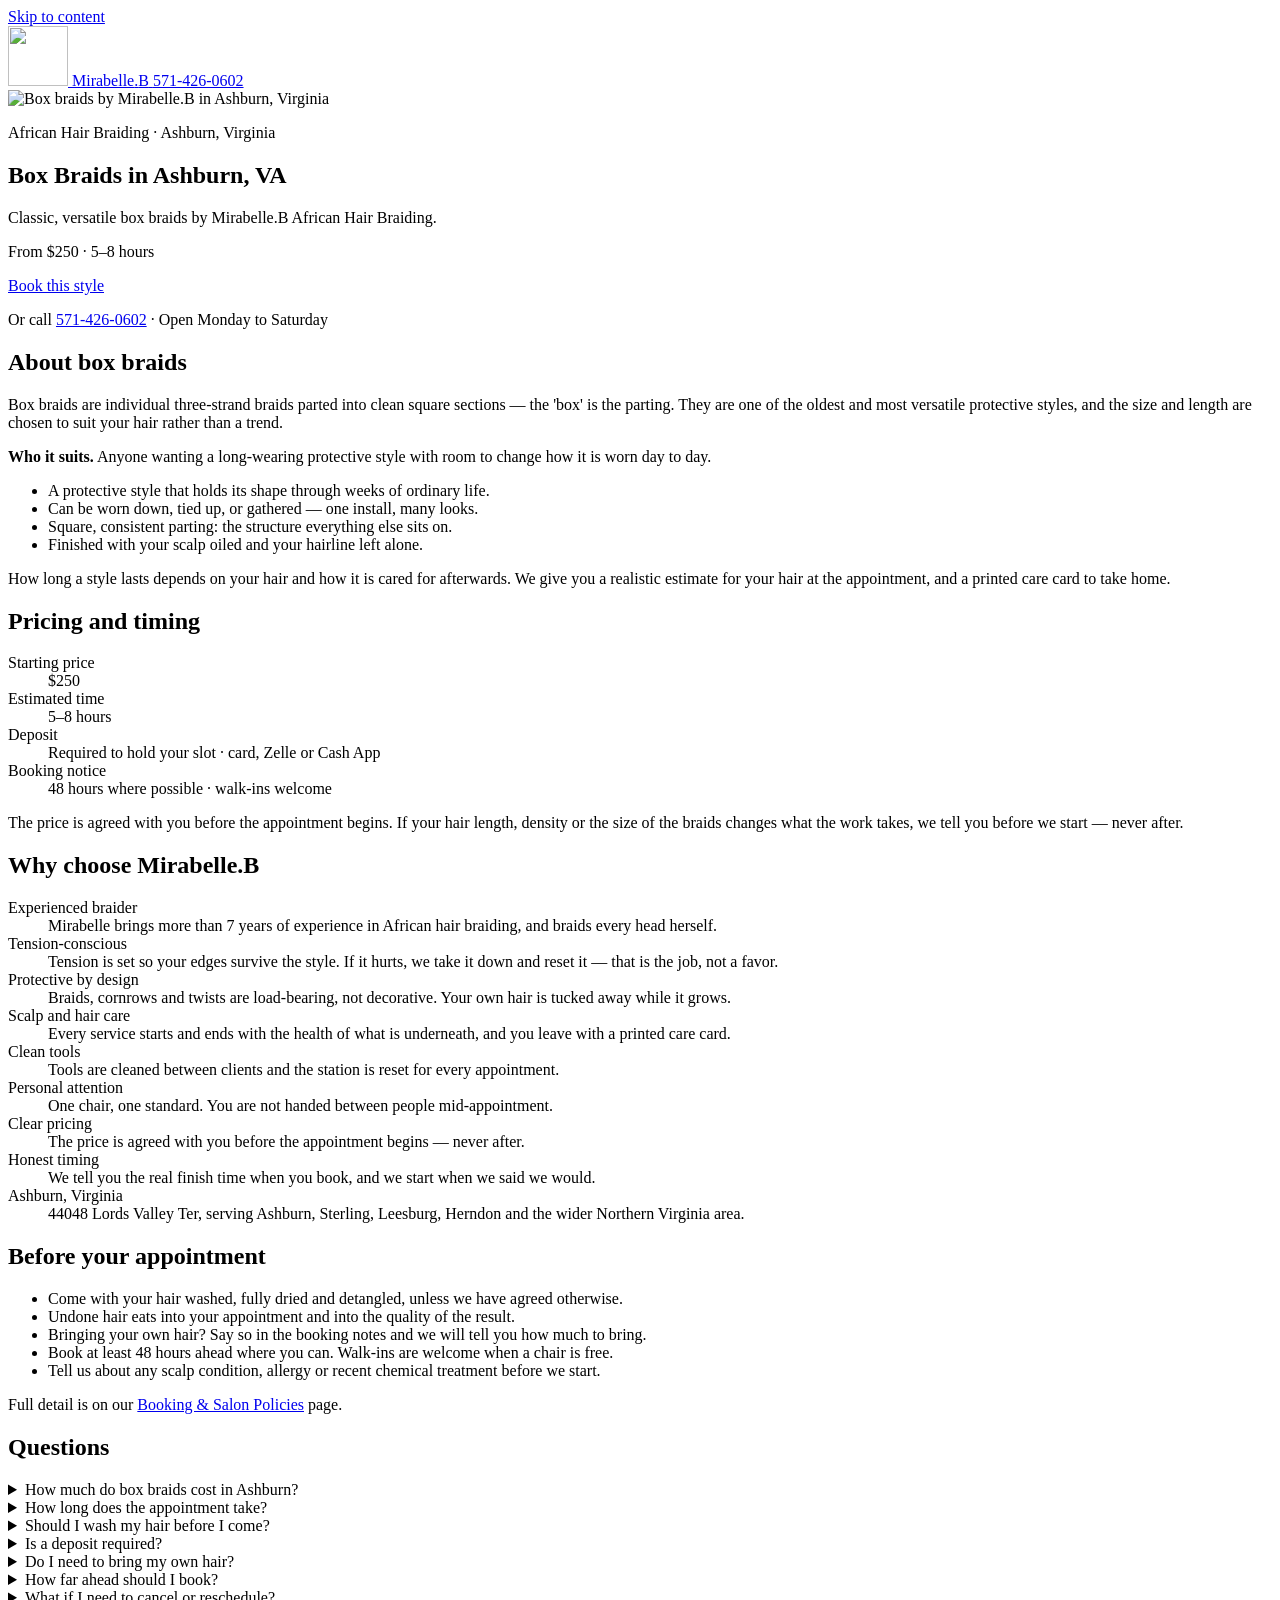
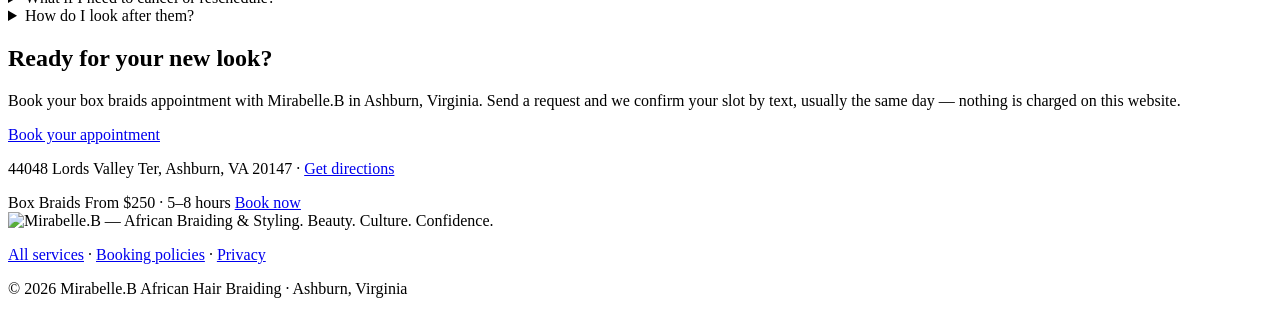
==== website/public/box-braids-ashburn-va/index.html @ 945a5d5a "Phase 1 measurement: consent-gated GA4, click tracking, GBP source - consent.js: GA4 behind the exis" ====
<!doctype html>
<html lang="en">
  <head>
    <meta charset="UTF-8" />
    <meta name="viewport" content="width=device-width, initial-scale=1.0" />
    <title>Box Braids in Ashburn, VA | Mirabelle.B African Hair Braiding</title>
    <meta name="description" content="Book professional box braids with Mirabelle.B in Ashburn, Virginia. From $250. About 5–8 hours. View pricing, appointment information and protective styling details." />
    <meta name="theme-color" content="#100B09" />
    <link rel="icon" href="/favicon.ico" sizes="32x32" />
    <link rel="icon" href="/img/brand/favicon-192.png" type="image/png" sizes="192x192" />
    <link rel="apple-touch-icon" href="/apple-touch-icon.png" />
    <link rel="canonical" href="https://mimi-african-braiding-styling.com/box-braids-ashburn-va/" />
    <meta property="og:type" content="website" />
    <meta property="og:site_name" content="Mirabelle.B" />
    <meta property="og:title" content="Box Braids in Ashburn, VA | Mirabelle.B" />
    <meta property="og:description" content="Book professional box braids with Mirabelle.B in Ashburn, Virginia. From $250. About 5–8 hours. View pricing, appointment information and protective styling details." />
    <meta property="og:url" content="https://mimi-african-braiding-styling.com/box-braids-ashburn-va/" />
    <meta property="og:image" content="https://mimi-african-braiding-styling.com/img/work/box-braids.webp" />
    <meta name="twitter:card" content="summary_large_image" />
    <link rel="preconnect" href="https://fonts.googleapis.com" />
    <link rel="preconnect" href="https://fonts.gstatic.com" crossorigin />
    <link
      href="https://fonts.googleapis.com/css2?family=Fraunces:opsz,wght@9..144,600;9..144,700&family=Manrope:wght@400;500;600;700&display=swap"
      rel="stylesheet"
    />
    <link rel="stylesheet" href="/landing.css" />
    <script src="/consent.js" defer></script>
    <script type="application/ld+json">
{
  "@context": "https://schema.org",
  "@graph": [
    {
      "@type": "Service",
      "name": "Box Braids",
      "serviceType": "Box Braids",
      "provider": {
        "@type": "HairSalon",
        "name": "Mirabelle.B",
        "telephone": "+1-571-426-0602",
        "address": {
          "@type": "PostalAddress",
          "streetAddress": "44048 Lords Valley Ter",
          "addressLocality": "Ashburn",
          "addressRegion": "VA",
          "postalCode": "20147",
          "addressCountry": "US"
        }
      },
      "areaServed": {
        "@type": "City",
        "name": "Ashburn"
      },
      "url": "https://mimi-african-braiding-styling.com/box-braids-ashburn-va/",
      "offers": {
        "@type": "Offer",
        "price": "250",
        "priceCurrency": "USD",
        "availability": "https://schema.org/InStock"
      }
    },
    {
      "@type": "BreadcrumbList",
      "itemListElement": [
        {
          "@type": "ListItem",
          "position": 1,
          "name": "Home",
          "item": "https://mimi-african-braiding-styling.com/"
        },
        {
          "@type": "ListItem",
          "position": 2,
          "name": "Box Braids",
          "item": "https://mimi-african-braiding-styling.com/box-braids-ashburn-va/"
        }
      ]
    },
    {
      "@type": "FAQPage",
      "mainEntity": [
        {
          "@type": "Question",
          "name": "How much do box braids cost in Ashburn?",
          "acceptedAnswer": {
            "@type": "Answer",
            "text": "Box Braids start at $250. The final price depends on the length and density of your hair and the size of the braids, and it is agreed with you before the appointment begins \u2014 never after."
          }
        },
        {
          "@type": "Question",
          "name": "How long does the appointment take?",
          "acceptedAnswer": {
            "@type": "Answer",
            "text": "Around 5\u20138 hours. We tell you which end of that to expect when you book, so you can plan the day."
          }
        },
        {
          "@type": "Question",
          "name": "Should I wash my hair before I come?",
          "acceptedAnswer": {
            "@type": "Answer",
            "text": "Yes. Come with your hair washed, fully dried and detangled unless we have agreed otherwise. Undone hair eats into your appointment and into the quality of the result."
          }
        },
        {
          "@type": "Question",
          "name": "Is a deposit required?",
          "acceptedAnswer": {
            "@type": "Answer",
            "text": "Yes. A deposit secures your appointment slot. It is taken once your time is agreed, not when you submit the booking form, and nothing is charged through this website. Deposits can be paid by card, Zelle or Cash App."
          }
        },
        {
          "@type": "Question",
          "name": "Do I need to bring my own hair?",
          "acceptedAnswer": {
            "@type": "Answer",
            "text": "If you would like to use your own, say so in the booking notes and we will tell you how much to bring for the style you want. Call 571-426-0602 if you would rather ask first."
          }
        },
        {
          "@type": "Question",
          "name": "How far ahead should I book?",
          "acceptedAnswer": {
            "@type": "Answer",
            "text": "Please book at least 48 hours in advance. Walk-ins are welcome when a chair is free \u2014 call 571-426-0602 and we will tell you honestly whether the day can take it."
          }
        },
        {
          "@type": "Question",
          "name": "What if I need to cancel or reschedule?",
          "acceptedAnswer": {
            "@type": "Answer",
            "text": "Please give at least 48 hours' notice. A braiding chair booked for six hours cannot be filled at short notice, which is the whole reason the policy exists."
          }
        },
        {
          "@type": "Question",
          "name": "How do I look after them?",
          "acceptedAnswer": {
            "@type": "Answer",
            "text": "A printed care card goes home with every install, and we message you at the one-week mark to check your scalp has settled. If anything feels too tight, tell us and we will reset it."
          }
        }
      ]
    }
  ]
}
    </script>
  </head>

  <body>
    <a class="skip" href="#main">Skip to content</a>

    <header class="mast">
      <a class="mast__word" href="/">
        <img class="mast__mark" src="/img/brand/mark-96.webp"
             srcset="/img/brand/mark-96.webp 1x, /img/brand/mark-192.webp 2x"
             width="60" height="60" alt="" decoding="async" />
        <span>Mirabelle<span class="mast__dot">.</span>B</span>
      </a>
      <a class="mast__call" href="tel:+15714260602">571-426-0602</a>
    </header>

    <main id="main">
      <section class="hero">
        <img class="hero__img" src="/img/work/box-braids.webp" alt="Box braids by Mirabelle.B in Ashburn, Virginia"
             width="900" height="900" fetchpriority="high" />
        <div class="hero__body">
          <p class="eyebrow">African Hair Braiding · Ashburn, Virginia</p>
          <h1>Box Braids in Ashburn, VA</h1>
          <p class="lede">Classic, versatile box braids by Mirabelle.B African Hair Braiding.</p>
          <p class="facts">From $250 &middot; 5–8 hours</p>
          <a class="cta" href="/?service=box-braids#book" data-mb-event="book_now_clicked" data-mb-service="Box Braids">Book this style</a>
          <p class="cta__sub">Or call <a href="tel:+15714260602">571-426-0602</a> · Open Monday to Saturday</p>
        </div>
      </section>

      <section class="block">
        <h2>About box braids</h2>
        <p>Box braids are individual three-strand braids parted into clean square sections — the 'box' is the parting. They are one of the oldest and most versatile protective styles, and the size and length are chosen to suit your hair rather than a trend.</p>
        <p><strong>Who it suits.</strong> Anyone wanting a long-wearing protective style with room to change how it is worn day to day.</p>
        <ul class="ticks">
          <li>A protective style that holds its shape through weeks of ordinary life.</li>
          <li>Can be worn down, tied up, or gathered — one install, many looks.</li>
          <li>Square, consistent parting: the structure everything else sits on.</li>
          <li>Finished with your scalp oiled and your hairline left alone.</li></ul>
        <p class="note">
          How long a style lasts depends on your hair and how it is cared for
          afterwards. We give you a realistic estimate for your hair at the
          appointment, and a printed care card to take home.
        </p>
      </section>

      <section class="block">
        <h2>Pricing and timing</h2>
        <div class="spec"><dl class="spec__list">
          <div class="spec__row"><dt>Starting price</dt><dd>$250</dd></div>
          <div class="spec__row"><dt>Estimated time</dt><dd>5–8 hours</dd></div>
          <div class="spec__row"><dt>Deposit</dt><dd>Required to hold your slot · card, Zelle or Cash App</dd></div>
          <div class="spec__row"><dt>Booking notice</dt><dd>48 hours where possible · walk-ins welcome</dd></div>
        </dl></div>
        <p class="note">
          The price is agreed with you before the appointment begins. If your
          hair length, density or the size of the braids changes what the work
          takes, we tell you before we start — never after.
        </p>
      </section>

      <section class="block">
        <h2>Why choose Mirabelle.B</h2>
        <dl class="why">
          <div class="why__row"><dt>Experienced braider</dt><dd>Mirabelle brings more than 7 years of experience in African hair braiding, and braids every head herself.</dd></div>
          <div class="why__row"><dt>Tension-conscious</dt><dd>Tension is set so your edges survive the style. If it hurts, we take it down and reset it — that is the job, not a favor.</dd></div>
          <div class="why__row"><dt>Protective by design</dt><dd>Braids, cornrows and twists are load-bearing, not decorative. Your own hair is tucked away while it grows.</dd></div>
          <div class="why__row"><dt>Scalp and hair care</dt><dd>Every service starts and ends with the health of what is underneath, and you leave with a printed care card.</dd></div>
          <div class="why__row"><dt>Clean tools</dt><dd>Tools are cleaned between clients and the station is reset for every appointment.</dd></div>
          <div class="why__row"><dt>Personal attention</dt><dd>One chair, one standard. You are not handed between people mid-appointment.</dd></div>
          <div class="why__row"><dt>Clear pricing</dt><dd>The price is agreed with you before the appointment begins — never after.</dd></div>
          <div class="why__row"><dt>Honest timing</dt><dd>We tell you the real finish time when you book, and we start when we said we would.</dd></div>
          <div class="why__row"><dt>Ashburn, Virginia</dt><dd>44048 Lords Valley Ter, serving Ashburn, Sterling, Leesburg, Herndon and the wider Northern Virginia area.</dd></div></dl>
      </section>

      <section class="block">
        <h2>Before your appointment</h2>
        <ul class="ticks">
          <li>Come with your hair washed, fully dried and detangled, unless we have agreed otherwise.</li>
          <li>Undone hair eats into your appointment and into the quality of the result.</li>
          <li>Bringing your own hair? Say so in the booking notes and we will tell you how much to bring.</li>
          <li>Book at least 48 hours ahead where you can. Walk-ins are welcome when a chair is free.</li>
          <li>Tell us about any scalp condition, allergy or recent chemical treatment before we start.</li>
        </ul>
        <p class="note">
          Full detail is on our <a href="/policies.html">Booking &amp; Salon Policies</a> page.
        </p>
      </section>

      <section class="block">
        <h2>Questions</h2>
        <div class="faq">
          <details>
            <summary>How much do box braids cost in Ashburn?</summary>
            <p>Box Braids start at $250. The final price depends on the length and density of your hair and the size of the braids, and it is agreed with you before the appointment begins — never after.</p>
          </details>
          <details>
            <summary>How long does the appointment take?</summary>
            <p>Around 5–8 hours. We tell you which end of that to expect when you book, so you can plan the day.</p>
          </details>
          <details>
            <summary>Should I wash my hair before I come?</summary>
            <p>Yes. Come with your hair washed, fully dried and detangled unless we have agreed otherwise. Undone hair eats into your appointment and into the quality of the result.</p>
          </details>
          <details>
            <summary>Is a deposit required?</summary>
            <p>Yes. A deposit secures your appointment slot. It is taken once your time is agreed, not when you submit the booking form, and nothing is charged through this website. Deposits can be paid by card, Zelle or Cash App.</p>
          </details>
          <details>
            <summary>Do I need to bring my own hair?</summary>
            <p>If you would like to use your own, say so in the booking notes and we will tell you how much to bring for the style you want. Call 571-426-0602 if you would rather ask first.</p>
          </details>
          <details>
            <summary>How far ahead should I book?</summary>
            <p>Please book at least 48 hours in advance. Walk-ins are welcome when a chair is free — call 571-426-0602 and we will tell you honestly whether the day can take it.</p>
          </details>
          <details>
            <summary>What if I need to cancel or reschedule?</summary>
            <p>Please give at least 48 hours' notice. A braiding chair booked for six hours cannot be filled at short notice, which is the whole reason the policy exists.</p>
          </details>
          <details>
            <summary>How do I look after them?</summary>
            <p>A printed care card goes home with every install, and we message you at the one-week mark to check your scalp has settled. If anything feels too tight, tell us and we will reset it.</p>
          </details></div>
      </section>

      <section class="block block--cta">
        <h2>Ready for your new look?</h2>
        <p>
          Book your box braids appointment with Mirabelle.B in Ashburn,
          Virginia. Send a request and we confirm your slot by text, usually the
          same day — nothing is charged on this website.
        </p>
        <a class="cta" href="/?service=box-braids#book" data-mb-event="book_now_clicked" data-mb-service="Box Braids">Book your appointment</a>
        <p class="cta__sub">
          44048 Lords Valley Ter, Ashburn, VA 20147 ·
          <a href="https://www.google.com/maps/search/?api=1&amp;query=44048+Lords+Valley+Ter%2C+Ashburn%2C+VA+20147"
             target="_blank" rel="noopener">Get directions</a>
        </p>
      </section>
    </main>

    <!-- Thumb-reach booking, phones only. The hero CTA scrolls away within a
         screen or two and the next one is at the foot of a long page. -->
    <div class="stickybook">
      <span class="stickybook__meta">
        <span class="stickybook__name">Box Braids</span>
        <span class="stickybook__price">From $250 · 5–8 hours</span>
      </span>
      <a class="stickybook__cta" href="/?service=box-braids#book"
         data-mb-event="book_now_clicked" data-mb-service="Box Braids">Book now</a>
    </div>

    <footer class="foot">
      <img class="foot__badge"
           src="/img/brand/logo-full-360.webp"
           srcset="/img/brand/logo-full-360.webp 360w, /img/brand/logo-full-720.webp 720w"
           sizes="104px" width="104" height="104" loading="lazy" decoding="async"
           alt="Mirabelle.B &mdash; African Braiding &amp; Styling. Beauty. Culture. Confidence." />
      <p><a href="/">All services</a> · <a href="/policies.html">Booking policies</a> · <a href="/privacy.html">Privacy</a></p>
      <p>© <span id="y">2026</span> Mirabelle.B African Hair Braiding · Ashburn, Virginia</p>
    </footer>

    <script>
      document.getElementById("y").textContent = new Date().getFullYear();
    </script>

    <script>
      /* CAMPAIGN BRIDGE.
         Ad traffic lands HERE, not on the home page, and this page loads no
         bundle by design. Without this the UTM parameters die at the first
         click: the booking link is /?service=...#book, the home page then sees
         no campaign, and every ad-driven booking records as "direct" — which
         silently destroys the ad reporting it was all built for.

         Two belts, because attribution that only works sometimes is worse than
         none. The values are written to the same sessionStorage key the
         booking form reads, AND appended to the booking links in case storage
         is unavailable (private mode, storage disabled). */
      (function () {
        var p = new URLSearchParams(location.search);
        var F = ["utm_source", "utm_medium", "utm_campaign", "utm_content", "utm_term"];
        var d = {};
        F.forEach(function (k) { d[k] = p.get(k); });

        var u = (d.utm_source || "").toLowerCase();
        var ref = document.referrer || "";
        var h = "";
        try { h = ref ? new URL(ref).hostname.toLowerCase() : ""; } catch (e) {}

        var src = "direct";
        if (u) {
          /* gbp is tested before google: the free Business Profile must not
             be reported as paid Google traffic. Matches src/attribution.js. */
          src = /^(gbp|gmb|google_?business(_?profile)?)$/.test(u) ? "gbp"
              : /facebook|^fb$|meta/.test(u) ? "facebook"
              : /instagram|^ig$/.test(u) ? "instagram"
              : /google|adwords|gads/.test(u) ? "google"
              : /^(direct|none)$/.test(u) ? "direct" : "referral";
        } else if (p.has("fbclid")) {
          src = "facebook";
        } else if (p.has("gclid") || p.has("gbraid") || p.has("wbraid")) {
          src = "google";
        } else if (h) {
          src = /(^|\.)facebook\.com$|(^|\.)fb\.(com|me)$/.test(h) ? "facebook"
              : /(^|\.)instagram\.com$/.test(h) ? "instagram"
              : /(^|\.)google\./.test(h) ? "organic"
              : /(^|\.)bing\.com$|(^|\.)duckduckgo\.com$/.test(h) ? "organic"
              : h === location.hostname ? "direct" : "referral";
        }

        d.source = src;
        d.landing_page = (location.pathname + location.search).slice(0, 500);
        d.referrer = (h && h !== location.hostname) ? ref.slice(0, 500) : null;

        /* First touch wins, matching src/attribution.js. Someone who browses
           three service pages before booking is still credited to the ad that
           brought them to the first one. */
        try {
          if (!sessionStorage.getItem("mb_attrib")) {
            sessionStorage.setItem("mb_attrib", JSON.stringify(d));
          }
        } catch (e) {}

        var q = F.filter(function (k) { return d[k]; })
                 .map(function (k) { return k + "=" + encodeURIComponent(d[k]); })
                 .join("&");
        if (q) {
          Array.prototype.forEach.call(
            document.querySelectorAll('a[href*="?service="]'),
            function (a) {
              a.href = a.getAttribute("href").replace("#book", "") + "&" + q + "#book";
            }
          );
        }

        /* EVENT LAYER. Events go onto the standard dataLayer and nowhere
           else. /consent.js forwards them to the Meta Pixel and GA4, and only
           for visitors who accepted cookies; for everyone else they go
           nowhere. Nothing personal is ever pushed.

           The conversion event is NOT here. book_now_clicked is a click, not
           a booking; firing a conversion on it would report every curious tap
           as a customer and make the ad reporting worse than useless. The
           conversion fires in booking.js, only after the row is stored. */
        window.dataLayer = window.dataLayer || [];
        window.dataLayer.push({
          event: "service_page_viewed",
          service: document.title.split(" in Ashburn")[0],
          source: d.source,
          campaign: d.utm_campaign || null,
        });

        Array.prototype.forEach.call(
          document.querySelectorAll("[data-mb-event]"),
          function (el) {
            el.addEventListener("click", function () {
              window.dataLayer.push({
                event: el.getAttribute("data-mb-event"),
                service: el.getAttribute("data-mb-service") || null,
                source: d.source,
                campaign: d.utm_campaign || null,
              });
            });
          }
        );

        /* Calls and emails. Delegated, so every tel: and mailto: link on the
           page is covered — header, hero and any added later — without
           tagging each one. Capture phase so nothing can pre-empt it. */
        var svc = document.title.split(" in Ashburn")[0];
        document.addEventListener("click", function (e) {
          var a = e.target.closest && e.target.closest("a[href]");
          if (!a) return;
          var href = a.getAttribute("href") || "";
          var ev = href.indexOf("tel:") === 0 ? "phone_clicked"
                 : href.indexOf("mailto:") === 0 ? "email_clicked" : null;
          if (!ev) return;
          window.dataLayer.push({
            event: ev,
            service: svc,
            placement: a.closest("header") ? "header"
                     : a.closest(".stickybook") ? "stickybook"
                     : a.closest("footer") ? "footer" : "page",
            source: d.source,
            campaign: d.utm_campaign || null,
          });
        }, true);
      })();
    </script>
  </body>
</html>
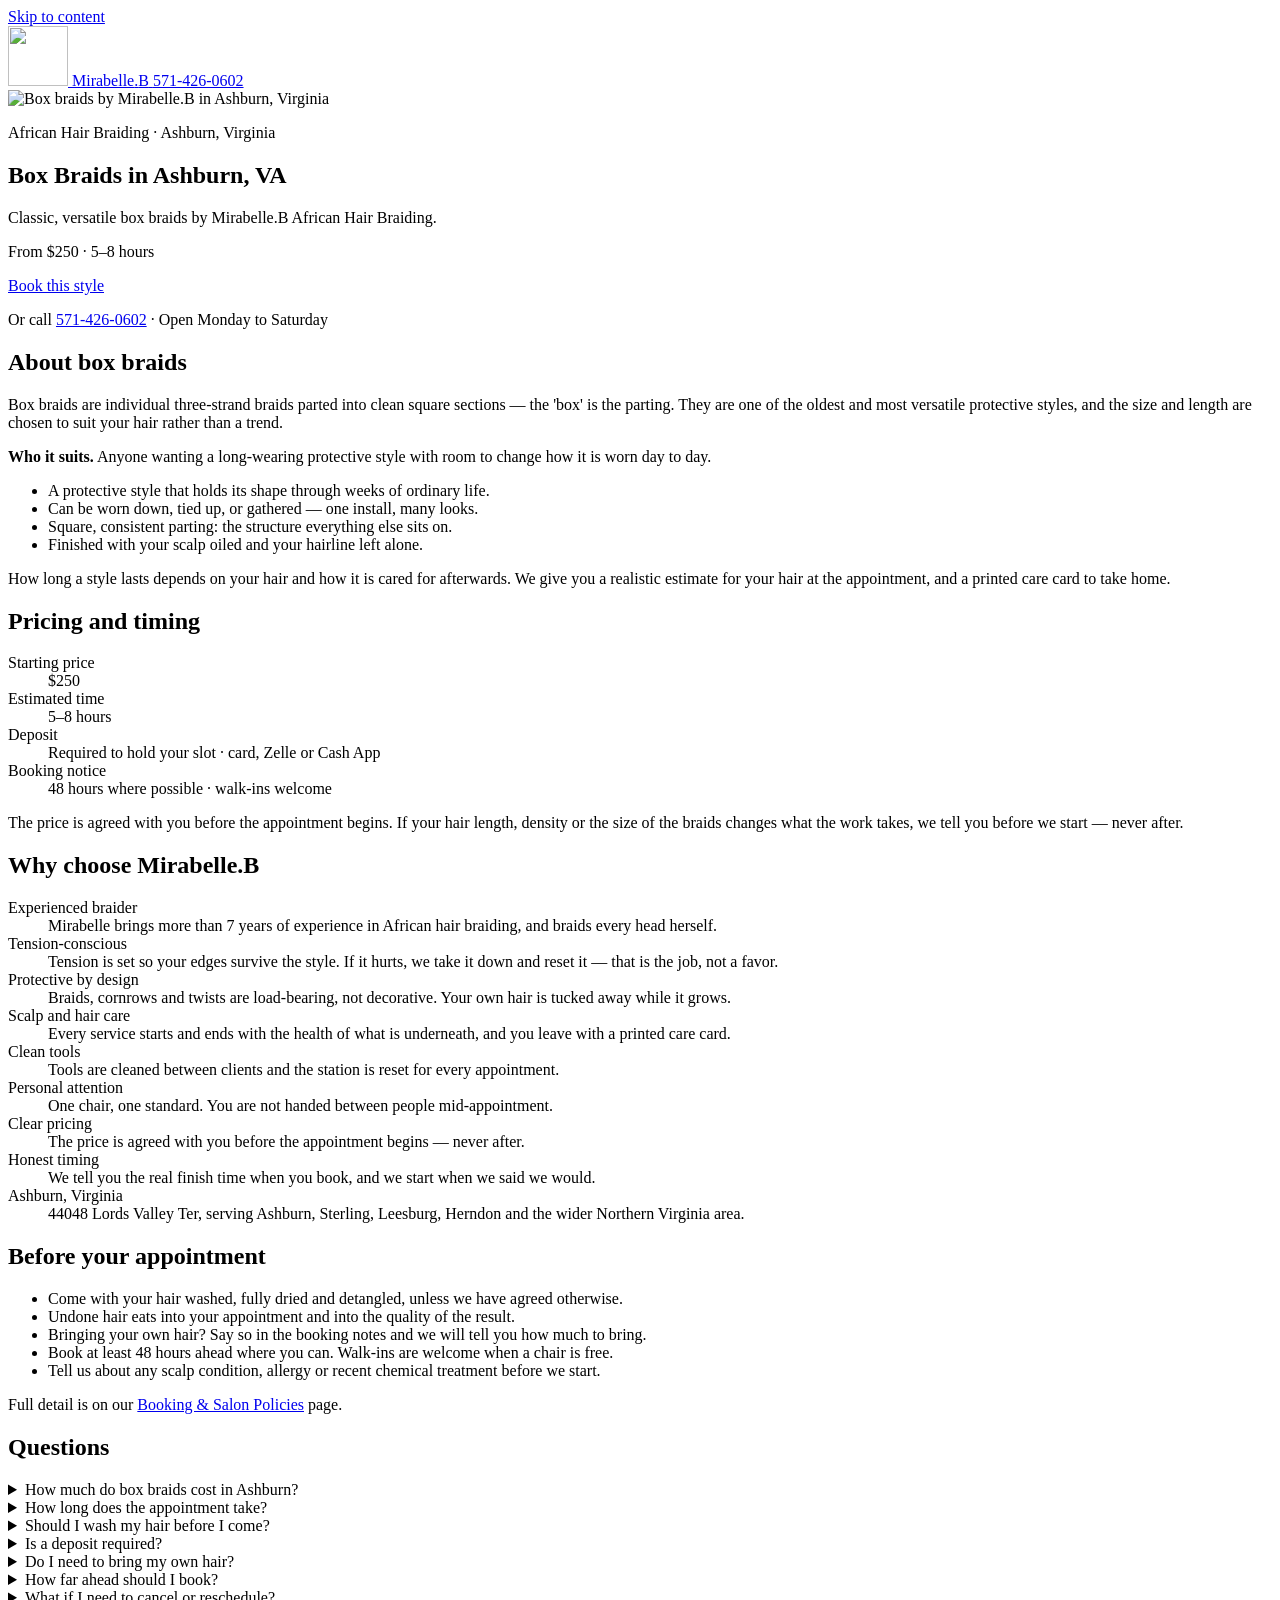
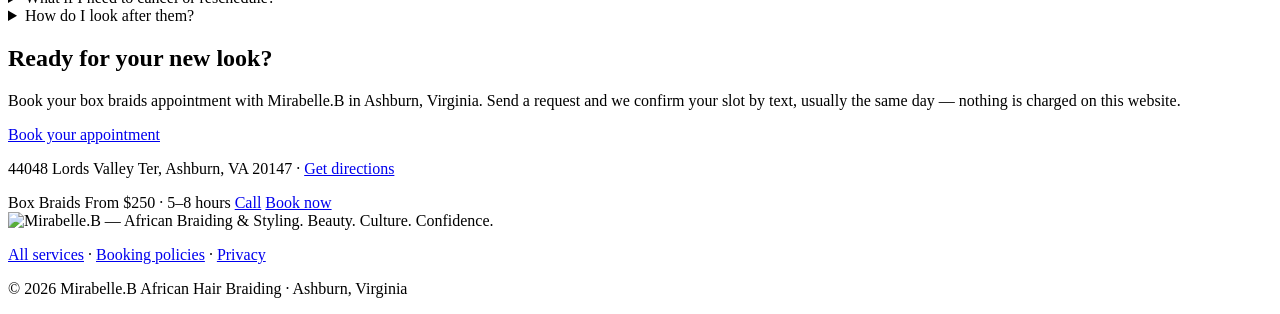
==== commit e1134a09: "Phase 2 item 2b: Call button on the service pages' phone booking bar The eight *-ashburn-va pages' ." ====
--- a/website/public/box-braids-ashburn-va/index.html
+++ b/website/public/box-braids-ashburn-va/index.html
@@ -295,6 +295,11 @@
         <span class="stickybook__name">Box Braids</span>
         <span class="stickybook__price">From $250 · 5–8 hours</span>
       </span>
+      <!-- No data-mb-event: the delegated tel: listener in the campaign
+           bridge already sends phone_clicked (placement "stickybook");
+           tagging it as well would count every call twice. -->
+      <a class="stickybook__call" href="tel:+15714260602"
+         aria-label="Call the salon, 571-426-0602">Call</a>
       <a class="stickybook__cta" href="/?service=box-braids#book"
          data-mb-event="book_now_clicked" data-mb-service="Box Braids">Book now</a>
     </div>
@@ -329,7 +334,36 @@
         var p = new URLSearchParams(location.search);
         var F = ["utm_source", "utm_medium", "utm_campaign", "utm_content", "utm_term"];
         var d = {};
-        F.forEach(function (k) { d[k] = p.get(k); });
+
+        /* PRIVACY RULES - the same as src/attribution.js, which this page
+           cannot import. Change one, change both (and consent.js); the
+           privacy regression tests check all three against the same cases.
+           Only utm_* values that do not look like an email or a phone number
+           are kept, ?service= only when it is one of our slugs, and nothing
+           else in the URL is stored or passed on. */
+        var LIM = { utm_source: 120, utm_medium: 120, utm_campaign: 200,
+                    utm_content: 200, utm_term: 200 };
+        var SVC = ["knotless-braids", "box-braids", "cornrows",
+                   "cornrows-stitch-braids", "fulani-braids", "feed-in-braids",
+                   "kids-braids", "braided-updo", "half-up-half-down",
+                   "goddess-braids"];
+        function personal(v) {
+          v = String(v);
+          if (v.indexOf("@") !== -1) return true;
+          var runs = v.match(/\d[\d\s().-]*\d/g) || [];
+          for (var i = 0; i < runs.length; i++) {
+            var n = runs[i].replace(/\D/g, "").length;
+            if (n === 10 || n === 11) return true;
+          }
+          return false;
+        }
+        function clean(v, n) {
+          if (v == null) return null;
+          v = String(v).trim();
+          return !v || personal(v) ? null : v.slice(0, n);
+        }
+
+        F.forEach(function (k) { d[k] = clean(p.get(k), LIM[k]); });
 
         var u = (d.utm_source || "").toLowerCase();
         var ref = document.referrer || "";
@@ -358,8 +392,24 @@
         }
 
         d.source = src;
-        d.landing_page = (location.pathname + location.search).slice(0, 500);
-        d.referrer = (h && h !== location.hostname) ? ref.slice(0, 500) : null;
+        var path = location.pathname || "/";
+        try { if (personal(decodeURIComponent(path))) path = "/"; } catch (e) { path = "/"; }
+        var keep = new URLSearchParams();
+        F.forEach(function (k) { if (d[k]) keep.set(k, d[k]); });
+        var sv = (p.get("service") || "").trim().toLowerCase();
+        if (SVC.indexOf(sv) !== -1) keep.set("service", sv);
+        var ks = keep.toString();
+        d.landing_page = (path + (ks ? "?" + ks : "")).slice(0, 500);
+        /* The referring site's address only - never its path, query,
+           fragment or credentials. Same rule as safeOrigin() in
+           src/attribution.js. */
+        d.referrer = null;
+        if (h && h !== location.hostname) {
+          try {
+            var ru = new URL(ref);
+            if (ru.protocol === "https:" || ru.protocol === "http:") d.referrer = ru.origin.slice(0, 500);
+          } catch (e) {}
+        }
 
         /* First touch wins, matching src/attribution.js. Someone who browses
            three service pages before booking is still credited to the ad that
